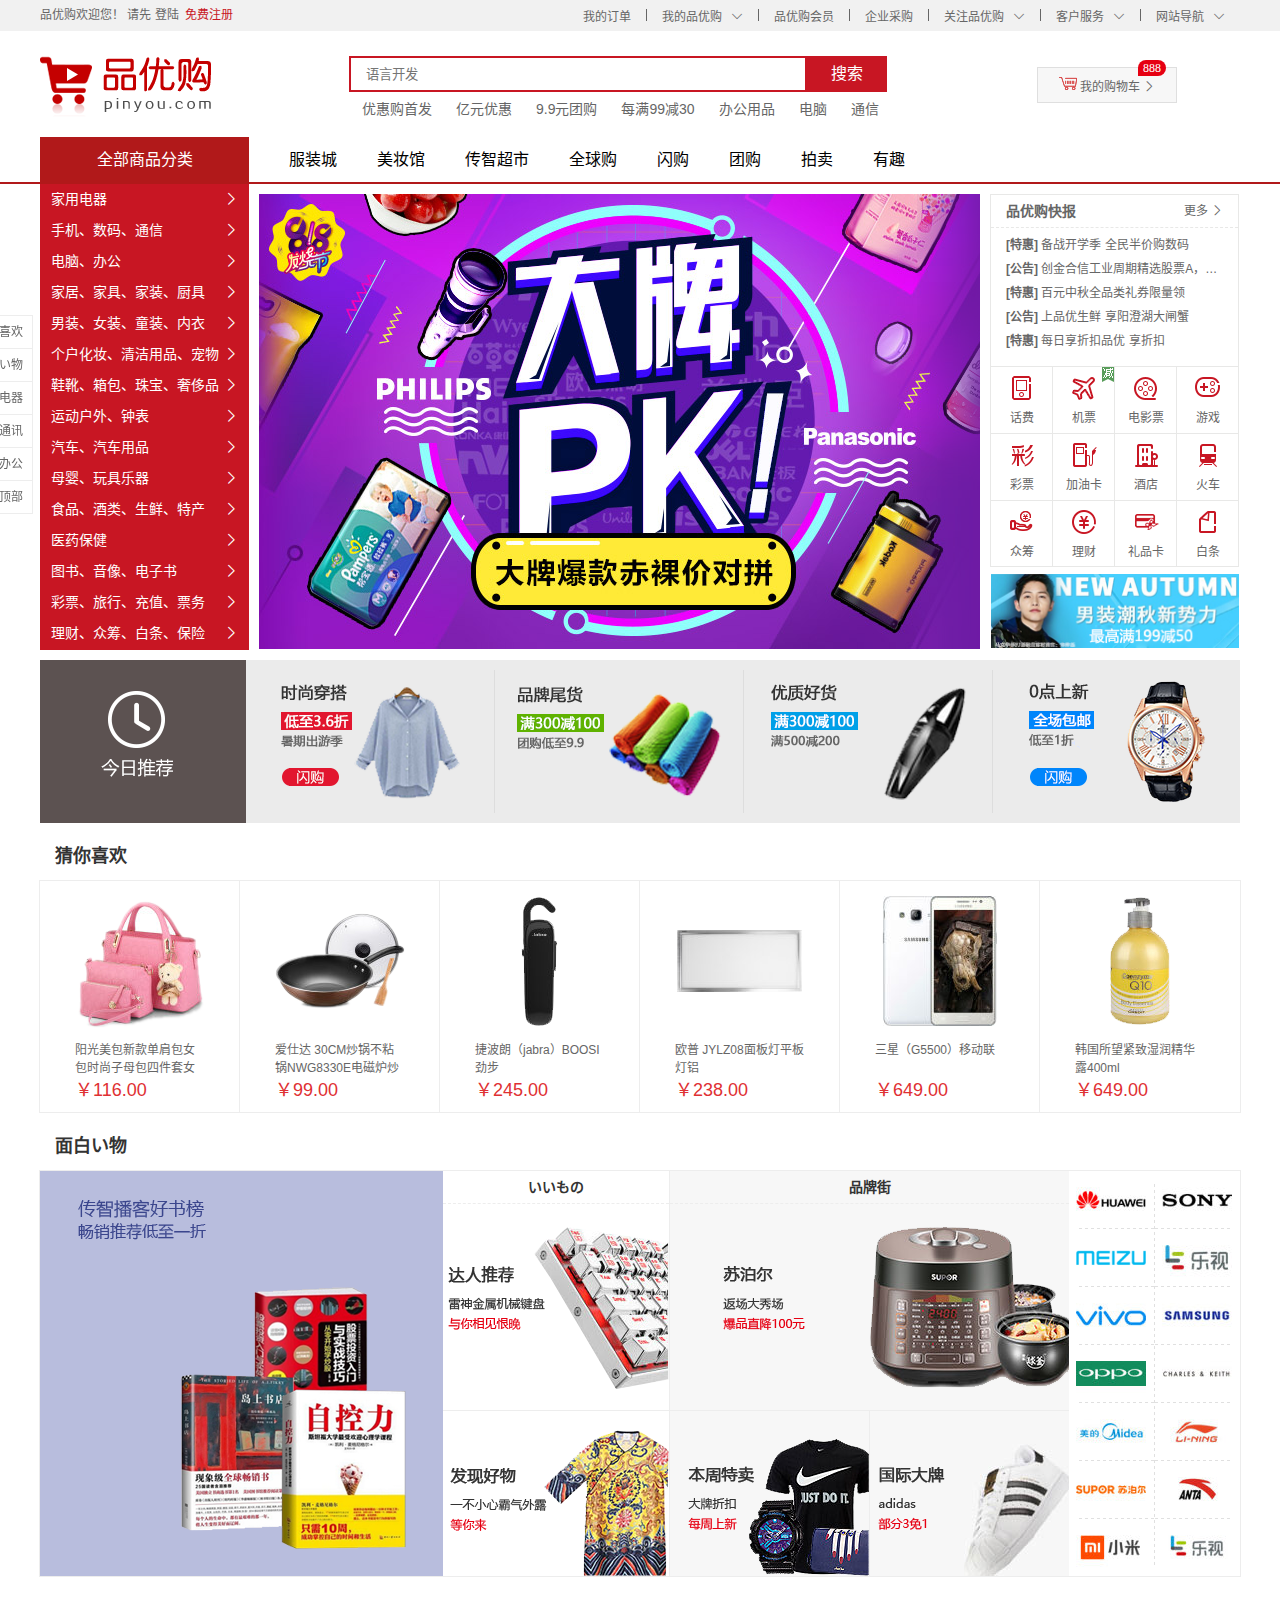
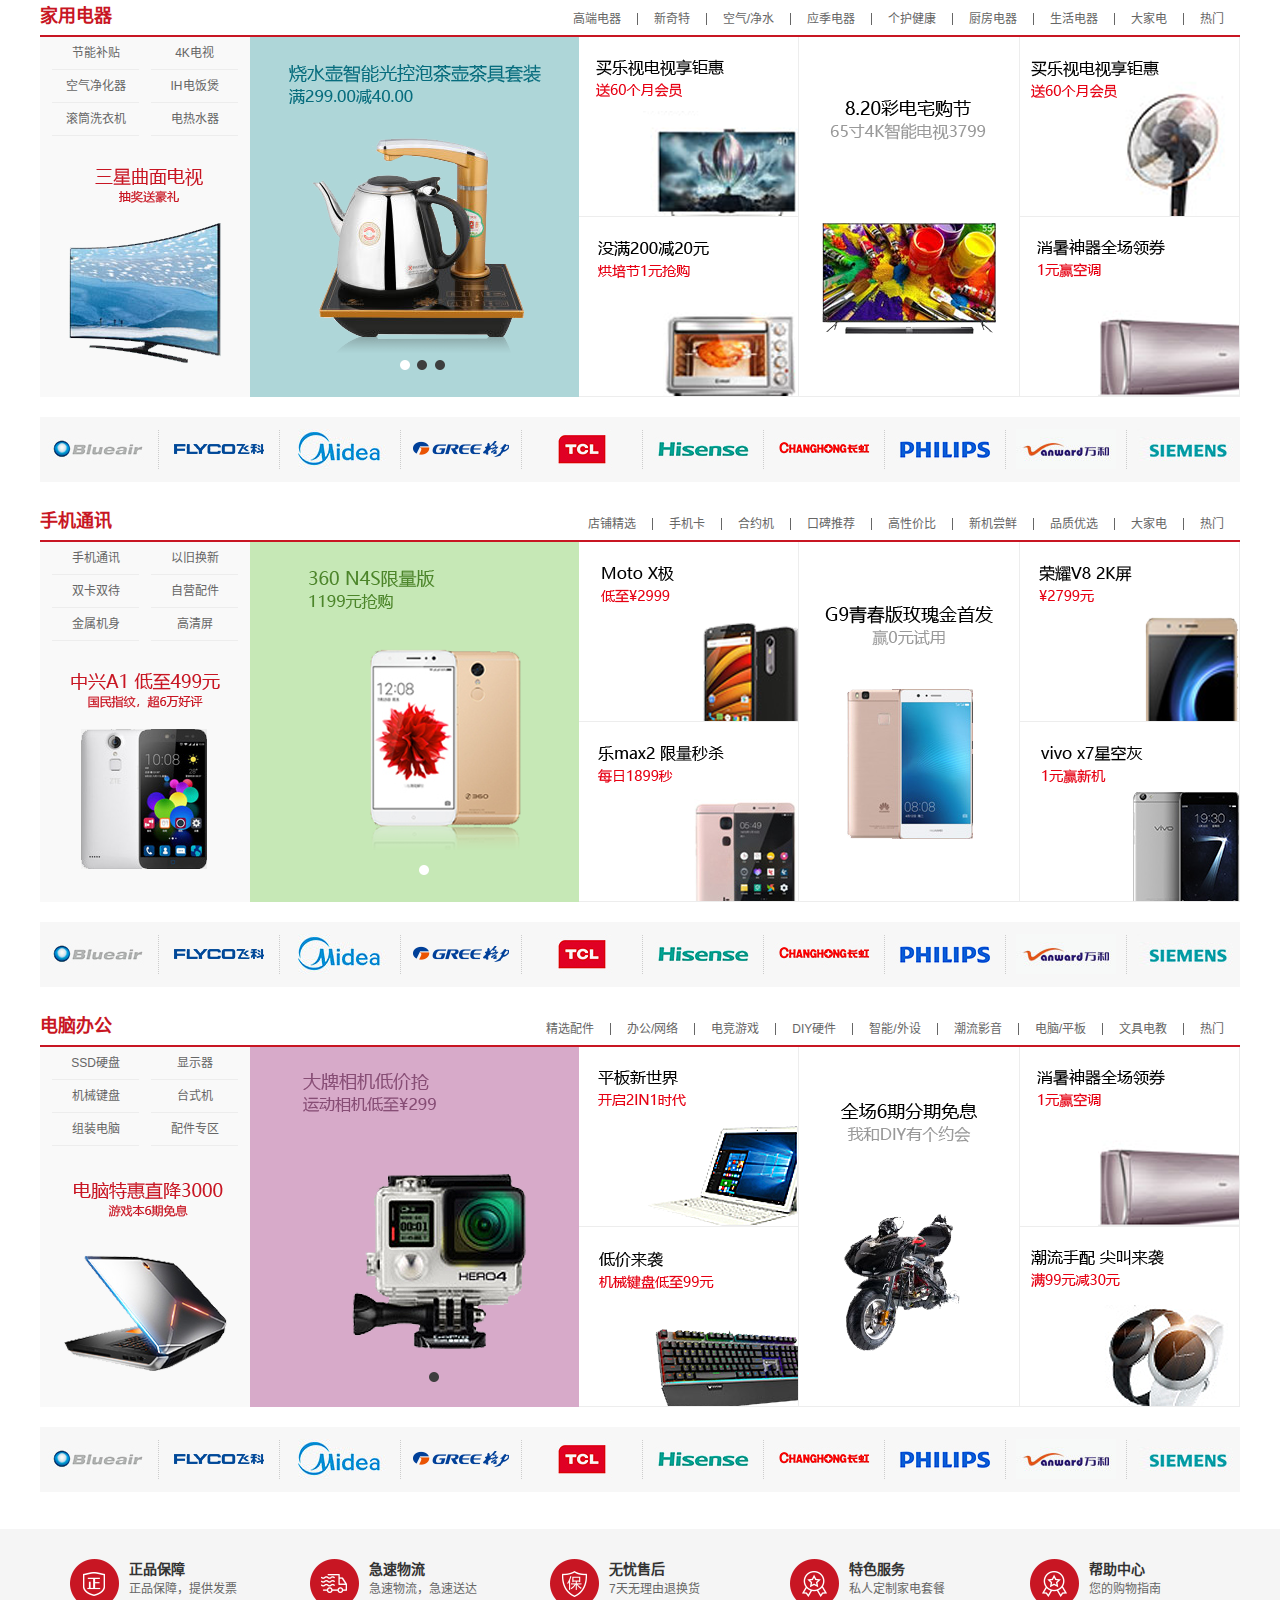
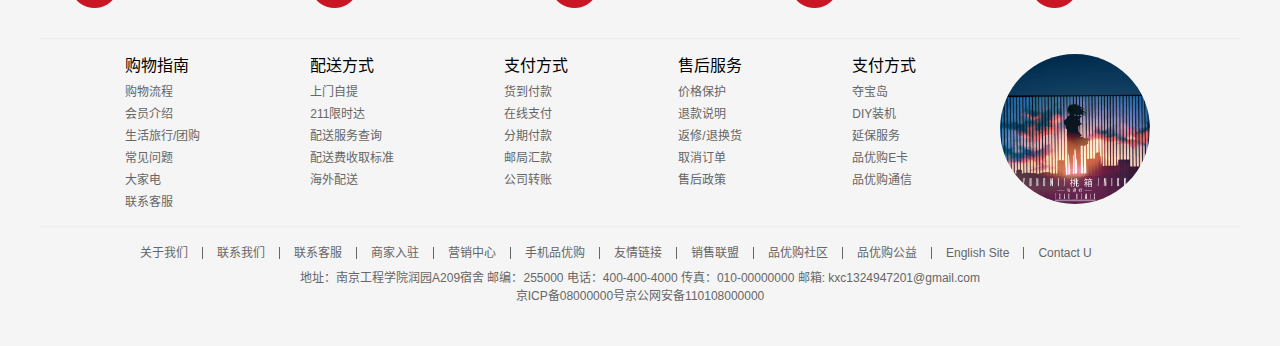
==== index.html @ 3a584465 "first commit" ====
<!DOCTYPE html>
<html lang="zh-CN">

<head>
    <meta charset="UTF-8">
    <title>品优购商城-综合网购首选-正品低价、品质保障、配送及时、轻松购物!</title>
    <meta name="description" content="品优购商城-专业的综合网上购物商城销售家电、数码通讯、电脑、家居百货、服装服饰、母婴、
    图书、食品等数万个品牌优质商品.便捷、诚信的服务，为您提供愉悦的网上购物体验!">
    <meta name="keywords" content="网上购物,网上商城手机笔记本,电脑,MP3,CD,VCD,DV,相机,数码,配件,手表,存储卡,品优购" />

    <meta http-equiv="X-UA-Compatible" content="IE=edge">
    <meta name="viewport" content="width=device-width, initial-scale=1.0">

    <link rel="stylesheet" href="css/base.css">
    <link rel="stylesheet" href="css/common.css">
    <link rel="stylesheet" href="css/index.css">
    <link rel="shortcut icon" href="favicon.ico">
    <style>

    </style>
</head>

<body>
    <!-- 顶部栏开始 -->
    <div class="shortcut_bg">
        <div class="w shortcut">
            <!-- 顶部栏左侧 -->
            <div class="shortcut_left">品优购欢迎您！&nbsp;请先&nbsp;<a class="log_in" href="#">登陆</a>&nbsp;&nbsp;<a
                    class="sign_up" href="register.html">免费注册</a>
            </div>
            <!-- 顶部栏右侧 -->
            <div class="shortcut_right iconfont">
                <ul>
                    <li><a href="#">我的订单</a></li>
                    <li></li>
                    <li><a href="#">我的品优购 &nbsp;&nbsp;&#xe65a;</a>
                        <div>
                        </div>
                    </li>
                    <li></li>
                    <li><a href="#">品优购会员</a></li>
                    <li></li>
                    <li><a href="#">企业采购</a></li>
                    <li></li>
                    <li><a href="#">关注品优购 &nbsp;&nbsp;&#xe65a;</a>
                        <div>
                        </div>
                    </li>
                    <li></li>
                    <li><a href="#">客户服务 &nbsp;&nbsp;&#xe65a;</a>
                        <div class="t3">
                        </div>
                    </li>
                    <li></li>
                    <li class="last"><a href="#">网站导航 &nbsp;&nbsp;&#xe65a;</a>
                        <div class="t4">
                        </div>
                    </li>
                </ul>
            </div>
        </div>
    </div>
    <!-- 顶部栏结束 -->
    <!-- 头部开始 -->
    <header class="header w">
        <!-- logo制作 -->
        <h1><a class="logo" href="#" title="品优购商城"><img src="images/pinyou.com.png" alt="">品优购商城</a></h1>
        <!-- 搜索框 -->
        <div class="search">
            <input type="search" placeholder="语言开发">
            <button>搜索</button>
        </div>
        <!-- 购物车模块 -->
        <div class="bag iconfont">
            <a href="#"><img src="images/bag.png" alt="">我的购物车 &#xe65c;</a>
        </div>
        <!-- 导航栏模块 -->
        <div class="hot">
            <ul>
                <li><a href="#">优惠购首发</a></li>
                <li><a href="#">亿元优惠</a></li>
                <li><a href="#">9.9元团购</a></li>
                <li><a href="#">每满99减30</a></li>
                <li><a href="#">办公用品</a></li>
                <li><a href="#">电脑</a></li>
                <li><a href="#">通信</a></li>
            </ul>
        </div>
    </header>
    <!-- 头部结束 -->

    <!-- main开始 -->
    <!-- 导航栏开始 -->
    <div class="nav_bg">
        <nav class="nav w">
            <div class="dropdown">
                <div class="dt">全部商品分类</div>
                <div class="dd">
                    <ul>
                        <li><a href="#">家用电器</a></li>
                        <li><a href="list.html">手机、数码、通信</a></li>
                        <li><a href="#">电脑、办公</a></li>
                        <li><a href="#">家居、家具、家装、厨具</a></li>
                        <li><a href="#">男装、女装、童装、内衣</a></li>
                        <li><a href="#">个户化妆、清洁用品、宠物</a></li>
                        <li><a href="#">鞋靴、箱包、珠宝、奢侈品</a></li>
                        <li><a href="#">运动户外、钟表</a></li>
                        <li><a href="#">汽车、汽车用品</a></li>
                        <li><a href="#">母婴、玩具乐器</a></li>
                        <li><a href="#">食品、酒类、生鲜、特产</a></li>
                        <li><a href="#">医药保健</a></li>
                        <li><a href="#">图书、音像、电子书</a></li>
                        <li><a href="#">彩票、旅行、充值、票务</a></li>
                        <li><a href="#">理财、众筹、白条、保险</a></li>
                    </ul>
                </div>
            </div>
            <div class="navitems">
                <ul>
                    <li><a href="#">服装城</a></li>
                    <li><a href="#">美妆馆</a></li>
                    <li><a href="#">传智超市</a></li>
                    <li><a href="#">全球购</a></li>
                    <li><a href="#">闪购</a></li>
                    <li><a href="#">团购</a></li>
                    <li><a href="#">拍卖</a></li>
                    <li><a href="#">有趣</a></li>
                </ul>
            </div>
        </nav>
    </div>
    <!-- 导航栏结束 -->

    <!-- banner+newsflash开始 -->
    <div class="w clearfix">
        <!-- banner焦点图模块 -->
        <div class="focus">
            <a href="#"></a>
        </div>
        <!-- newsflash快报模块开始 -->
        <div class="newsflash">
            <div class="news_hd clearfix">
                <h4>品优购快报</h4>
                <a href="#">更多 &#xe65c;</a>
            </div>
            <ul>
                <li><a href="#"><strong>[特惠]</strong> 备战开学季 全民半价购数码</a></li>
                <li><a href="#"><strong>[公告]</strong> 创金合信工业周期精选股票A，我真是d了你的妈</a></li>
                <li><a href="#"><strong>[特惠]</strong> 百元中秋全品类礼券限量领</a></li>
                <li><a href="#"><strong>[公告]</strong> 上品优生鲜 享阳澄湖大闸蟹</a></li>
                <li><a href="#"><strong>[特惠]</strong> 每日享折扣品优 享折扣</a></li>
            </ul>
            <div class="lifeservise">
                <div><a href="#"><img src="images/1.png" alt="">话费</a></div>
                <div><a href="#"><img src="images/2.png" alt="">机票</a></div>
                <div><a href="#"><img src="images/3.png" alt="">电影票</a></div>
                <div><a href="#"><img src="images/4.png" alt="">游戏</a></div>
                <div><a href="#"><img src="images/5.png" alt="">彩票</a></div>
                <div><a href="#"><img src="images/6.png" alt="">加油卡</a></div>
                <div><a href="#"><img src="images/7.png" alt="">酒店</a></div>
                <div><a href="#"><img src="images/8.png" alt="">火车</a></div>
                <div><a href="#"><img src="images/9.png" alt="">众筹</a></div>
                <div><a href="#"><img src="images/10.png" alt="">理财</a></div>
                <div><a href="#"><img src="images/11.png" alt="">礼品卡</a></div>
                <div><a href="#"><img src="images/12.png" alt="">白条</a></div>
            </div>
            <div class="bargain">
                <a href="#"><img src="upload/banner1.png" alt=""></a>
            </div>
        </div>
        <!-- newsflash快报模块结束 -->
    </div>
    <!-- banner+newsflash结束 -->

    <!-- 推荐模块开始 -->
    <div class="recommend w">
        <div class="recommend_left"></div>
        <div class="recommend_bd"><a href="#"><img src="upload/recommend1.png" alt=""></a></div>
        <div class="recommend_bd"><a href="#"><img src="upload/recommend2.png" alt=""></a></div>
        <div class="recommend_bd"><a href="#"><img src="upload/recommend3.png" alt=""></a></div>
        <div class="recommend_bd recommend_right"><a href="#"><img src="upload/recommend4.png" alt=""></a></div>
    </div>
    <!-- 推荐模块结束 -->

    <!-- 猜你喜欢开始 -->
    <h4 id="guess" class="area_hd">猜你喜欢</h4>
    <div class="guess w">
        <ul class="clearfix">
            <li><a href="#"></a>
                <div><a href="#">阳光美包新款单肩包女包时尚子母包四件套女</a><span>￥116.00</span> </div>
            </li>
            <li><a href="#"></a>
                <div><a href="#">爱仕达 30CM炒锅不粘锅NWG8330E电磁炉炒</a><span>￥99.00</span></div>
            </li>
            <li><a href="#"></a>
                <div><a href="#">捷波朗（jabra）BOOSI劲步</a><span>￥245.00</span></div>
            </li>
            <li><a href="#"></a>
                <div><a href="#">欧普 JYLZ08面板灯平板灯铝</a><span>￥238.00</span></div>
            </li>
            <li><a href="#"></a>
                <div><a href="#">三星（G5500）移动联</a><span>￥649.00</span></div>
            </li>
            <li><a href="#"></a>
                <div><a href="#">韩国所望紧致湿润精华露400ml</a><span>￥649.00</span></div>
            </li>
        </ul>
    </div>
    <!-- 猜你喜欢结束 -->

    <!-- 有趣区开始 -->
    <h4 id="interesting" class="area_hd">面白い物</h4>
    <div class="interesting w clearfix">
        <div class="interesting_big"><a href="#"></a></div>
        <div class="good_thing">
            <h5>いいもの</h5>
            <a href="#"></a>
            <a href="#"></a>
        </div>
        <div class="brand">
            <h5>品牌街</h5>
            <a href="#"></a>
            <a href="#"></a>
            <a href="#"></a>
        </div>
        <a href=""></a>
    </div>
    <!-- 有趣区结束 -->

    <!-- 楼层区开始 -->
    <div class="floor">
        <!-- 一楼 -->
        <section id="f1" class="w">
            <div class="floor_hd clearfix">
                <h4>家用电器</h4>
                <ul>
                    <li><a href="#">热门</a></li>
                    <li></li>
                    <li><a href="#">大家电</a></li>
                    <li></li>
                    <li><a href="#">生活电器</a></li>
                    <li></li>
                    <li><a href="#">厨房电器</a></li>
                    <li></li>
                    <li><a href="#">个护健康</a></li>
                    <li></li>
                    <li><a href="#">应季电器</a></li>
                    <li></li>
                    <li><a href="#">空气/净水</a></li>
                    <li></li>
                    <li><a href="#">新奇特</a></li>
                    <li></li>
                    <li><a href="#">高端电器</a></li>
                </ul>
            </div>

            <div class="floor_bd w">
                <div class="first_area">
                    <ul>
                        <li><a href="#">节能补贴</a></li>
                        <li><a href="#">4K电视</a></li>
                        <li><a href="#">空气净化器</a></li>
                        <li><a href="#">IH电饭煲</a></li>
                        <li><a href="#">滚筒洗衣机</a></li>
                        <li><a href="#">电热水器</a></li>
                    </ul>
                    <a class="floor1_1" href="#"></a>
                </div>

                <div class="second_area">
                    <a class="floor1_2" href="#"></a>
                </div>

                <div class="third_area">
                    <a class="floor1_3" href="#"></a>
                    <a class="floor1_4" href="#"></a>
                </div>

                <div class="forth_area">
                    <a class="floor1_5" href="#"></a>
                </div>

                <div class="fifth_area">
                    <a class="floor1_6" href="#"></a>
                    <a class="floor1_7" href="#"></a>
                </div>
            </div>

            <div class="floor_foot">
                <a href="#"><img src="upload/foot.png" alt=""></a>
            </div>
        </section>

        <!-- 二楼 -->
        <section id="f2" class="w">
            <div class="floor_hd clearfix">
                <h4>手机通讯</h4>
                <ul>
                    <li><a href="#">热门</a></li>
                    <li></li>
                    <li><a href="#">大家电</a></li>
                    <li></li>
                    <li><a href="#">品质优选</a></li>
                    <li></li>
                    <li><a href="#">新机尝鲜</a></li>
                    <li></li>
                    <li><a href="#">高性价比</a></li>
                    <li></li>
                    <li><a href="#">口碑推荐</a></li>
                    <li></li>
                    <li><a href="#">合约机</a></li>
                    <li></li>
                    <li><a href="#">手机卡</a></li>
                    <li></li>
                    <li><a href="#">店铺精选</a></li>
                </ul>
            </div>

            <div class="floor_bd w ">
                <div class="first_area">
                    <ul>
                        <li><a href="#">手机通讯</a></li>
                        <li><a href="#">以旧换新</a></li>
                        <li><a href="#">双卡双待</a></li>
                        <li><a href="#">自营配件</a></li>
                        <li><a href="#">金属机身</a></li>
                        <li><a href="#">高清屏</a></li>
                    </ul>
                    <a class="floor2_1" href="#"></a>
                </div>

                <div class="second_area">
                    <a class="floor2_2" href="#"></a>
                </div>

                <div class="third_area">
                    <a class="floor2_3" href="#"></a>
                    <a class="floor2_4" href="#"></a>
                </div>

                <div class="forth_area">
                    <a class="floor2_5" href="#"></a>
                </div>

                <div class="fifth_area">
                    <a class="floor2_6" href="#"></a>
                    <a class="floor2_7" href="#"></a>
                </div>
            </div>

            <div class="floor_foot">
                <a href="#"><img src="upload/foot.png" alt=""></a>
            </div>
        </section>

        <!-- 三楼 -->
        <section id="f3" class="w">
            <div class="floor_hd clearfix">
                <h4>电脑办公</h4>
                <ul>
                    <li><a href="#">热门</a></li>
                    <li></li>
                    <li><a href="#">文具电教</a></li>
                    <li></li>
                    <li><a href="#">电脑/平板</a></li>
                    <li></li>
                    <li><a href="#">潮流影音</a></li>
                    <li></li>
                    <li><a href="#">智能/外设</a></li>
                    <li></li>
                    <li><a href="#">DIY硬件</a></li>
                    <li></li>
                    <li><a href="#">电竞游戏</a></li>
                    <li></li>
                    <li><a href="#">办公/网络</a></li>
                    <li></li>
                    <li><a href="#">精选配件</a></li>
                </ul>
            </div>

            <div class="floor_bd w">
                <div class="first_area">
                    <ul>
                        <li><a href="#">SSD硬盘</a></li>
                        <li><a href="#">显示器</a></li>
                        <li><a href="#">机械键盘</a></li>
                        <li><a href="#">台式机</a></li>
                        <li><a href="#">组装电脑</a></li>
                        <li><a href="#">配件专区</a></li>
                    </ul>
                    <a class="floor3_1" href="#"></a>
                </div>

                <div class="second_area">
                    <a class="floor3_2" href="#"></a>
                </div>

                <div class="third_area">
                    <a class="floor3_3" href="#"></a>
                    <a class="floor3_4" href="#"></a>
                </div>

                <div class="forth_area">
                    <a class="floor3_5" href="#"></a>
                </div>

                <div class="fifth_area">
                    <a class="floor3_6" href="#"></a>
                    <a class="floor3_7" href="#"></a>
                </div>
            </div>

            <div class="floor_foot">
                <a href="#"><img src="upload/foot.png" alt=""></a>
            </div>
        </section>
    </div>
    <!-- 楼层区结束 -->

    <!-- 电梯模块 开始-->
    <div class="elevator">
        <ul>
            <li><a href="#guess">猜你喜欢</a></li>
            <li><a href="#interesting">面白い物</a></li>
            <li><a href="#f1">家用电器</a></li>
            <li><a href="#f2">手机通讯</a></li>
            <li><a href="#f3">电脑办公</a></li>
            <li><a href="">返回顶部</a></li>
        </ul>
    </div>





    <!-- 底部模块的制作 -->
    <div class="footer_bg">
        <footer class="w">
            <div class="mod_servise">
                <div class="servise1">
                    <a href="#">
                        <img src="images/servise1.png" alt="">
                    </a>
                    <a href="#">
                        <h4>正品保障</h4>
                        正品保障，提供发票
                    </a>
                </div>
                <div class="servise2">
                    <a href="#">
                        <img src="images/servise2.png" alt="">
                    </a>
                    <a href="#">
                        <h4>急速物流</h4>
                        急速物流，急速送达
                    </a>
                </div>
                <div class="servise3">
                    <a href="#">
                        <img src="images/servise3.png" alt="">
                    </a>
                    <a href="#">
                        <h4>无忧售后</h4>
                        7天无理由退换货
                    </a>
                </div>
                <div class="servise4">
                    <a href="#">
                        <img src="images/servise4.png" alt="">
                    </a>
                    <a href="#">
                        <h4>特色服务</h4>
                        私人定制家电套餐
                    </a>
                </div>
                <div class="servise5">
                    <a href="#">
                        <img src="images/servise4.png" alt="">
                    </a>
                    <a href="#">
                        <h4>帮助中心</h4>
                        您的购物指南
                    </a>
                </div>
            </div>
            <div class="mod_help">
                <dl>
                    <dt>购物指南</dt>
                    <dd><a href="#">购物流程</a></dd>
                    <dd><a href="#">会员介绍</a></dd>
                    <dd><a href="#">生活旅行/团购</a></dd>
                    <dd><a href="#">常见问题</a></dd>
                    <dd><a href="#">大家电</a></dd>
                    <dd><a href="#">联系客服</a></dd>
                </dl>

                <dl>
                    <dt>配送方式</dt>
                    <dd><a href="#">上门自提</a></dd>
                    <dd><a href="#">211限时达</a></dd>
                    <dd><a href="#">配送服务查询</a></dd>
                    <dd><a href="#">配送费收取标准</a></dd>
                    <dd><a href="#">海外配送</a></dd>
                </dl>

                <dl>
                    <dt>支付方式</dt>
                    <dd><a href="#">货到付款</a></dd>
                    <dd><a href="#">在线支付</a></dd>
                    <dd><a href="#">分期付款</a></dd>
                    <dd><a href="#">邮局汇款</a></dd>
                    <dd><a href="#">公司转账</a></dd>
                </dl>

                <dl>
                    <dt>售后服务</dt>
                    <dd><a href="#">价格保护</a></dd>
                    <dd><a href="#">退款说明</a></dd>
                    <dd><a href="#">返修/退换货</a></dd>
                    <dd><a href="#">取消订单</a></dd>
                    <dd><a href="#">售后政策</a></dd>
                </dl>

                <dl>
                    <dt>支付方式</dt>
                    <dd><a href="#">夺宝岛</a></dd>
                    <dd><a href="#">DIY装机</a></dd>
                    <dd><a href="#">延保服务</a></dd>
                    <dd><a href="#">品优购E卡</a></dd>
                    <dd><a href="#">品优购通信</a></dd>
                </dl>

                <div class="me">
                    <img src="images/-40198858.jpg" alt="">
                </div>
            </div>

            <div class="copyright">
                <ul class="clearfix">
                    <li><a href="">关于我们</a></li>
                    <li></li>
                    <li><a href="">联系我们</a></li>
                    <li></li>
                    <li><a href="">联系客服</a></li>
                    <li></li>
                    <li><a href="">商家入驻</a></li>
                    <li></li>
                    <li><a href="">营销中心</a></li>
                    <li></li>
                    <li><a href="">手机品优购</a></li>
                    <li></li>
                    <li><a href="">友情链接</a></li>
                    <li></li>
                    <li><a href="">销售联盟</a></li>
                    <li></li>
                    <li><a href="">品优购社区</a></li>
                    <li></li>
                    <li><a href="">品优购公益</a></li>
                    <li></li>
                    <li><a href="">English Site</a></li>
                    <li></li>
                    <li><a href="">Contact U</a></li>
                </ul>

                <p>地址：南京工程学院润园A209宿舍 邮编：255000 电话：400-400-4000 传真：010-00000000 邮箱: kxc1324947201@gmail.com</p>
                <p>京ICP备08000000号京公网安备110108000000</p>
            </div>
        </footer>
    </div>
</body>

</html>
---- css/base.css ----
* {
    margin    : 0;
    padding   : 0;
    box-sizing: content-box;
}

li {
    list-style: none;
}

img {
    border        : 0;
    vertical-align: middle;
}

button {
    cursor: pointer;
}

a {
    color          : #666;
    text-decoration: none;
}

a:hover {
    color: #c81623;
}

button,
input {
    font-family: Microsoft YaHei, Heiti SC, tahoma, arial, Hiragino Sans GB, "\5B8B\4F53", sans-serif
}

body {
    -webkit-font-smoothing: antialiased;
    background-color      : #fff;
    font                  : 12px/1.5 Microsoft YaHei, Heiti SC, tahoma, arial, Hiragino Sans GB, "\5B8B\4F53", sans-serif;
    color                 : #666
}

.hide {
    display: none;
}


.clearfix:after {
    visibility: hidden;
    clear     : both;
    display   : block;
    content   : "";
    height    : 0;
}



.clearfix {
    *zoom: 1
}

@font-face {
    font-family: 'iconfont';
    src        : url('../fonts/iconfont.eot');
    src        : url('../fonts/iconfont.eot?#iefix') format('embedded-opentype'),
        url('../fonts/iconfont.woff2') format('woff2'),
        url('../fonts/iconfont.woff') format('woff'),
        url('../fonts/iconfont.ttf') format('truetype'),
        url('../fonts/iconfont.svg#iconfont') format('svg');
}

.iconfont {
    font-family            : "iconfont" !important;
    font-size              : 16px;
    font-style             : normal;
    -webkit-font-smoothing : antialiased;
    -moz-osx-font-smoothing: grayscale;
}

.w {
    width : 1200px;
    margin: 0 auto;
}
---- css/common.css ----
/* 顶部栏 */
.shortcut_bg {
    width           : 100%;
    height          : 31px;
    background-color: #f1f1f1;
    line-height     : 31px;
}

.shortcut {
    font-size: 12px;
}

/* 顶部栏左侧 */
.shortcut .shortcut_left {
    float: left;
    width: 200px;
}

.shortcut .shortcut_left .log_in {
    color    : #666666;
    font-size: 12px;
}

.shortcut .shortcut_left .log_in:hover {
    color: #c81623;
}

.shortcut .shortcut_left .sign_up {
    color    : #c81623;
    font-size: 12px;
}

/* 顶部栏右侧 */
.shortcut .shortcut_right {
    float: right;
}

.shortcut .shortcut_right ul li {
    position   : relative;
    float      : left;
    padding    : 0 15px;
    margin     : 9px 0;
    height     : 12px;
    line-height: 12px;
}

.shortcut .shortcut_right ul li:nth-child(2n) {
    width           : 1px;
    padding         : 0;
    background-color: #666;
}

.shortcut .shortcut_right ul li a {
    font-size: 12px;
}


.shortcut .shortcut_right ul li div {
    position        : absolute;
    top             : 25px;
    visibility      : hidden;
    width           : 200px;
    height          : 300px;
    background-color: #727272;
    border-radius   : 15px;
    z-index         : 2;
    opacity         : 0;
    transition      : all 200ms ease 200ms;
}


.shortcut .shortcut_right ul li div::after {
    content            : "";
    position           : absolute;
    top                : -20px;
    left               : 67px;
    border             : 10px solid transparent;
    border-bottom-color: #666;
}

.shortcut .shortcut_right ul li .t3::after {
    top : -20px;
    left: 55px;
}

.shortcut .shortcut_right ul li .t4::after {
    top : -20px;
    left: 55px;
}

.shortcut .shortcut_right ul li:hover div {
    visibility: visible;
    opacity   : 0.5;
}

/* 头部  */
.header {
    position: relative;
    height  : 56px;
    margin  : 25px auto;
}

/* logo制作 */
.header .logo {
    float    : left;
    font-size: 0;
}


/* 搜索框制作 */
.header .search {
    float      : left;
    margin-left: 138px;
}

.header .search input {
    float  : left;
    width  : 424px;
    height : 32px;
    padding: 0 15px;
    border : 2px #c81623 solid;
    outline: none;
}

.header .search button {
    float           : left;
    width           : 80px;
    height          : 36px;
    background-color: #c81623;
    font-size       : 16px;
    color           : #fff;
    line-height     : 36px;
    text-align      : center;
    border          : 0px;
    outline         : none;
}

/* 购物车模块 */
.header .bag {
    position        : relative;
    float           : right;
    width           : 138px;
    height          : 34px;
    margin          : 11px 63px 11px 0;
    line-height     : 34px;
    text-align      : center;
    background-color: #f7f7f7;
    border          : 1px solid #dfdfdf;
}

.header .bag a {
    font-size: 12px;
    color    : #666;
}

.header .bag a img {
    position: relative;
    top     : -2px;
    left    : -2px;
}

.header .bag::after {
    position        : absolute;
    display         : block;
    top             : -8px;
    left            : 100px;
    content         : "888";
    height          : 16px;
    padding         : 0 5px;
    line-height     : 16px;
    font-size       : 12px;
    background-color: #e60012;
    color           : #fff;
    border-radius   : 8px 8px 8px 0;
}

/* 导航栏模块 */
.header .hot {
    position: absolute;
    top     : 35px;
    left    : 310px;
    width   : 550px;
    height  : 28px;
}

.header .hot ul li {
    float  : left;
    margin : 8px 0;
    padding: 0 12px;
}

.header .hot ul li a {
    font-size: 14px;
}

/* 底部模块 */

.footer_bg {
    margin-top      : 37px;
    height          : 417px;
    background-color: #f5f5f5;
}

.footer_bg footer .mod_servise {
    height       : 49px;
    padding      : 30px 30px;
    border-bottom: 1px solid #ededed;
}

.footer_bg footer .mod_servise>div {
    float       : left;
    width       : 180px;
    height      : 49px;
    margin-right: 60px;
}

.footer_bg footer .mod_servise>div a {
    float       : left;
    margin-right: 10px;
    font-size   : 12px;
    color       : #666;
}

.footer_bg footer .mod_servise>div a h4 {
    font-size: 14px;
    color    : #333;
}

.footer_bg footer .mod_servise .servise5 {
    margin-right: 0;
}

.footer_bg footer .mod_help {
    height       : 157px;
    padding      : 15px 30px;
    border-bottom: 1px solid #ededed;
}

.footer_bg footer .mod_help dl {
    float : left;
    margin: 0 55px;
}

.footer_bg footer .mod_help dl dt {
    margin-bottom: 3px;
    font-size    : 16px;
    color        : #000;
}

.footer_bg footer .mod_help dl dd a {
    display: inline-block;
    padding: 2px 0;
    color  : #666;
}

.footer_bg footer .mod_help .me {
    float       : right;
    text-align  : center;
    margin-right: 60px;
}

.footer_bg footer .mod_help .me img {
    width        : 150px;
    height       : 150px;
    border-radius: 50%;
    transition   : all 0.5s;
}

.footer_bg footer .mod_help .me img:hover {
    border-radius: 0;
    transform    : rotate(360deg);

}

.footer_bg footer .copyright {
    height    : 79px;
    padding   : 20px;
    text-align: center;
}

.footer_bg footer .copyright ul {
    width : 1000px;
    margin: 0 auto 10px auto;
}

.footer_bg footer .copyright ul li {
    height     : 12px;
    float      : left;
    line-height: 12px;
}

.footer_bg footer .copyright ul li:nth-child(2n) {
    width           : 1px;
    background-color: #666;
    margin          : 0 14px;
}

.footer_bg footer .copyright ul li a {
    color: #666;
}

.footer_bg footer .copyright p {
    color: #666;
}
---- css/index.css ----
@font-face {
    font-family: 'iconfont';
    src        : url('../fonts/iconfont.eot');
    src        : url('../fonts/iconfont.eot?#iefix') format('embedded-opentype'),
        url('../fonts/iconfont.woff2') format('woff2'),
        url('../fonts/iconfont.woff') format('woff'),
        url('../fonts/iconfont.ttf') format('truetype'),
        url('../fonts/iconfont.svg#iconfont') format('svg');
}

.iconfont {
    font-family            : "iconfont" !important;
    font-size              : 16px;
    font-style             : normal;
    -webkit-font-smoothing : antialiased;
    -moz-osx-font-smoothing: grayscale;
}

/* 导航栏------------------------------------------------------------------------------------------------------------ */
.nav_bg {
    height       : 45px;
    border-bottom: 2px solid #b1191a;
}

.nav_bg .nav .dropdown {
    float: left;
}

.nav_bg .nav .dropdown .dt {
    width           : 209px;
    height          : 45px;
    margin-right    : 20px;
    line-height     : 45px;
    text-align      : center;
    color           : #fff;
    font-size       : 16px;
    background-color: #b1191a;
}

.nav_bg .nav .dropdown .dd {
    width     : 207px;
    height    : 465px;
    margin-top: 2px;
    border    : 1px solid #c81623;
    border-top: 0;
}


.nav_bg .nav .dropdown .dd ul li a {
    display         : block;
    box-sizing      : border-box;
    height          : 31px;
    padding         : 0 10px;
    line-height     : 31px;
    text-align-last : left;
    font-size       : 14px;
    color           : #fff;
    background-color: #c81623;

}

.nav_bg .nav .dropdown .dd ul li a::after {
    float      : right;
    font-family: "iconfont" !important;
    content    : "\e65c";
}

.nav_bg .nav .dropdown .dd ul li a:hover {
    color           : #c81623;
    background-color: #fff;
}

.nav_bg .nav .navitems {
    float: left;
    width: 740px;
}

.nav_bg .nav .navitems ul li {
    float      : left;
    text-align : center;
    line-height: 45px;
}

.nav_bg .nav .navitems ul li a {
    display  : inline-block;
    padding  : 0 20px;
    font-size: 16px;
    color    : #000;
}

.nav_bg .nav .navitems ul li a:hover {
    color: #b1191a;
}

/* 焦点图------------------------------------------------------------------------------------------------------------ */
.focus {
    float : left;
    width : 721px;
    height: 455px;
}

.focus a {
    display   : inline-block;
    width     : 721px;
    height    : 455px;
    margin    : 10px 10px 0 -10px;
    background: #fff url(../upload/banner.png) no-repeat;
}

/* 热点------------------------------------------------------------------------------------------------------------ */
.newsflash {
    float     : left;
    height    : 371px;
    width     : 247px;
    margin-top: 10px;
    border    : 1px solid #e8e8e7;
}

.newsflash .news_hd {
    border-bottom: 1px dashed #e8e8e7;
}

.newsflash .news_hd h4 {
    float      : left;
    height     : 32px;
    padding    : 0 15px;
    font-size  : 14px;
    line-height: 32px;

}

.newsflash .news_hd a {
    float       : right;
    margin-right: 15px;
    font-family : 'iconfont';
    line-height : 32px;
}


.newsflash ul {
    height : 128px;
    padding: 5px 15px;
}

.newsflash ul li {
    width        : 217px;
    padding      : 6px 0;
    line-height  : 12px;
    white-space  : nowrap;
    overflow     : hidden;
    text-overflow: ellipsis;
}

.newsflash .lifeservise {
    position: relative;
    width   : 248px;
    height  : 208px;
}

.newsflash .lifeservise::after {
    position        : absolute;
    left            : 111px;
    top             : 1px;
    width           : 12px;
    height          : 15px;
    content         : "";
    background-image: url(../images/jian.png);
}

.newsflash .lifeservise div {
    float       : left;
    width       : 61px;
    height      : 66px;
    text-align  : center;
    border-top  : 1px solid #e8e8e7;
    border-right: 1px solid #e8e8e7;
}

.newsflash .lifeservise div a {
    display: block;
    width  : 100%;
    height : 100%;
}

.newsflash .lifeservise div img {
    margin: 6px 11.5px;
}

.newsflash .bargain a img {
    width: 248px;
}

/* 推荐模块------------------------------------------------------------------------------------------------------------ */
.recommend {
    margin-top      : 10px;
    height          : 163px;
    background-color: #ebebeb;
}

.recommend .recommend_left {
    float     : left;
    width     : 206px;
    height    : 163px;
    border    : 0;
    background: url(../images/recommend_left.png) no-repeat;
}


.recommend .recommend_bd {
    float       : left;
    width       : 248px;
    height      : 143px;
    margin      : 10px 0;
    border-right: 1px solid #ddd;
}

.recommend .recommend_right {
    border-right: 0;
    width       : 247px;
}

.recommend .recommend_bd a {
    display    : block;
    width      : 100%;
    height     : 100%;
    text-align : center;
    line-height: 143px;
}

.area_hd {
    width     : 1170px;
    margin    : 0 auto;
    margin-top: 10px;
    padding   : 10px 15px;
    font-size : 18px;
    color     : #333;
}

/* 猜你喜欢------------------------------------------------------------------------------------------------------------ */
.guess {
    height: 231px;
    border: 1px solid #ededed;
}


.guess ul li {
    float       : left;
    width       : 199px;
    height      : 231px;
    border-right: 1px solid #ededed;
}

.guess ul li:last-of-type {
    border: 0px;
}

.guess ul li>a {
    display: block;
    width  : 199px;
    height : 160px;
}

.guess ul li:nth-child(1)>a {
    background: url(../upload/commodity1.png) no-repeat center;
}

.guess ul li div {
    height : 71px;
    padding: 0 35px;
}

.guess ul li div span {
    font-size: 18px;
    color    : #df3033;
}

.guess ul li div a {
    display      : block;
    height       : 28px;
    margin-bottom: 8px;
    font-size    : 12px;
    color        : #666;
}

.guess ul li:nth-child(2)>a {
    background: url(../upload/commodity2.png) no-repeat center;
}

.guess ul li:nth-child(3)>a {
    background: url(../upload/commodity3.png) no-repeat center;
}

.guess ul li:nth-child(4)>a {
    background: url(../upload/commodity4.png) no-repeat center;
}

.guess ul li:nth-child(5)>a {
    background: url(../upload/commodity5.png) no-repeat center;
}

.guess ul li:nth-child(6)>a {
    background: url(../upload/commodity6.png) no-repeat center;
}

/* 有趣区------------------------------------------------------------------------------------------------------------ */
.interesting {
    height: 405px;
    border: 1px solid #ededed;
}

.interesting .interesting_big {
    float : left;
    width : 403px;
    height: 405px;
}

.interesting .interesting_big a {
    display   : block;
    width     : 100%;
    height    : 100%;
    background: #b8bddd url(../upload/interesting_big.png) no-repeat center;
}

.interesting .good_thing {
    float       : left;
    width       : 226px;
    height      : 100%;
    border-right: 1px solid #ededed;
}

.interesting .good_thing h5 {
    height       : 32px;
    text-align   : center;
    line-height  : 32px;
    font-size    : 14px;
    color        : #333;
    border-bottom: 1px dashed #ededed;
}

.interesting .good_thing a:nth-of-type(1) {
    display      : block;
    height       : 206px;
    width        : 100%;
    border-bottom: 1px solid #ededed;
    background   : #fff url(../upload/good_thing1.png) no-repeat right center;
}

.interesting .good_thing a:nth-of-type(2) {
    display   : block;
    height    : 165px;
    width     : 100%;
    background: #fff url(../upload/good_thing2.png) no-repeat right bottom;
}

.interesting .brand {
    float           : left;
    width           : 399px;
    height          : 405px;
    background-color: #f7f7f7;
}

.interesting .brand h5 {
    height       : 32px;
    text-align   : center;
    line-height  : 32px;
    font-size    : 14px;
    color        : #333;
    border-bottom: 1px dashed #ededed;
}

.interesting .brand a:nth-of-type(1) {
    display      : block;
    width        : 405px;
    height       : 206px;
    background   : url(../upload/brand1.png) no-repeat center right;
    border-bottom: 1px solid #ededed;
}

.interesting .brand a:nth-of-type(2) {
    float       : left;
    width       : 199px;
    height      : 165px;
    background  : url(../upload/brand2.png) no-repeat bottom right;
    border-right: 1px solid #ededed;
}

.interesting .brand a:nth-of-type(3) {
    float     : left;
    width     : 199px;
    height    : 165px;
    background: url(../upload/brand3.png) no-repeat bottom right;

}

.interesting>a {
    float     : left;
    width     : 171px;
    height    : 405px;
    background: url(../upload/brands.png) no-repeat bottom right;
}

/* 楼层区------------------------------------------------------------------------------------------------------------ */
/* 地基 */
.floor section .floor_hd {
    margin-top : 20px;
    padding    : 10px 0;
    line-height: 18px;
}

.floor section .floor_hd h4 {
    float    : left;
    font-size: 18px;
    color    : #c81623;
}

.floor section .floor_hd ul {
    float     : right;
    margin-top: 6px;
}

.floor section .floor_hd ul li {
    float      : right;
    padding    : 0 16px;
    line-height: 12px;
}

.floor section .floor_hd ul li:nth-child(2n) {
    width           : 1px;
    height          : 12px;
    padding         : 0;
    background-color: #666;
}

.floor section .floor_bd {
    height          : 360px;
    background-color: #f9f9f9;
    border-top      : 2px solid #c81623;
}

.floor section .floor_bd .first_area {
    float : left;
    width : 210px;
    height: 360px;

}

.floor section .floor_bd .first_area ul li {
    float        : left;
    width        : 87px;
    height       : 32px;
    margin-left  : 12px;
    line-height  : 32px;
    text-align   : center;
    border-bottom: 1px solid #ededed;
}

.floor section .floor_bd .first_area>a {
    float : left;
    width : 210px;
    height: 260px;

}

.floor section .floor_bd .second_area {
    float : left;
    width : 329px;
    height: 360px;
}

.floor section .floor_bd .second_area a {
    display: block;
    width  : 100%;
    height : 100%;

}

.floor section .floor_bd .third_area {
    float        : left;
    width        : 219px;
    height       : 359px;
    border-right : 1px solid #ededed;
    border-bottom: 1px solid #ededed;
}

.floor section .floor_bd .third_area a:first-child {
    display      : block;
    width        : 219px;
    height       : 179px;
    border-bottom: 1px solid #ededed;

}

.floor section .floor_bd .third_area a:last-child {
    display: block;
    width  : 219px;
    height : 179px;

}

.floor section .floor_bd .forth_area {
    float        : left;
    width        : 220px;
    height       : 359px;
    border-right : 1px solid #ededed;
    border-bottom: 1px solid #ededed;
}

.floor section .floor_bd .forth_area a {
    display: block;
    width  : 100%;
    height : 100%;

}

.floor section .floor_bd .fifth_area {
    float        : left;
    width        : 219px;
    height       : 359px;
    border-right : 1px solid #ededed;
    border-bottom: 1px solid #ededed;
}

.floor section .floor_bd .fifth_area a:first-child {
    display      : block;
    width        : 219px;
    height       : 179px;
    border-bottom: 1px solid #ededed;

}

.floor section .floor_bd .fifth_area a:last-child {
    display: block;
    width  : 219px;
    height : 179px;
}

.floor section .floor_foot {
    margin-top: 20px;
    width     : 1200px;
    height    : 65px;
}

/* 一楼 */
.floor1_1 {
    background: url(../upload/floor1_1.png) no-repeat center;
}

.floor1_2 {
    background: #aed6d8 url(../upload/floor1_2.png) no-repeat center;
}

.floor1_3 {
    background: #fff url(../upload/floor1_3.png) no-repeat bottom right;
}

.floor1_4 {
    background: #fff url(../upload/floor1_4.png) no-repeat bottom right;
}

.floor1_5 {
    background: #fff url(../upload/floor1_5.png) no-repeat center;
}

.floor1_6 {
    background: #fff url(../upload/floor1_6.png) no-repeat bottom right;
}

.floor1_7 {
    background: #fff url(../upload/floor1_7.png) no-repeat bottom right;
}

/* 二楼 */
.floor2_1 {
    background: url(../upload/floor2_1.png) no-repeat center;
}

.floor2_2 {
    background: #c6e8b6 url(../upload/floor2_2.png) no-repeat center;
}

.floor2_3 {
    background: #fff url(../upload/floor2_3.png) no-repeat bottom right;
}

.floor2_4 {
    background: #fff url(../upload/floor2_4.png) no-repeat bottom right;
}

.floor2_5 {
    background: #fff url(../upload/floor2_5.png) no-repeat center;
}

.floor2_6 {
    background: #fff url(../upload/floor2_6.png) no-repeat bottom right;
}

.floor2_7 {
    background: #fff url(../upload/floor2_7.png) no-repeat bottom right;
}

/* 三楼 */
.floor3_1 {
    background: url(../upload/floor3_1.png) no-repeat center;
}

.floor3_2 {
    background: #d7aac9 url(../upload/floor3_2.png) no-repeat center;
}

.floor3_3 {
    background: #fff url(../upload/floor3_3.png) no-repeat bottom right;
}

.floor3_4 {
    background: #fff url(../upload/floor3_4.png) no-repeat bottom right;
}

.floor3_5 {
    background: #fff url(../upload/floor3_5.png) no-repeat center;
}

.floor3_6 {
    background: #fff url(../upload/floor3_6.png) no-repeat bottom right;
}

.floor3_7 {
    background: #fff url(../upload/floor3_7.png) no-repeat bottom right;
}

/* 楼层区结束 */

/* 电梯模块开始 */
.elevator {
    position   : fixed;
    left       : 50%;
    top        : 35%;
    width      : 66px;
    height     : 197px;
    margin-left: -675px;
    border     : 1px solid #ededed;
}


.elevator ul li {
    text-align   : center;
    line-height  : 32px;
    border-bottom: 1px solid #ededed;
}

.elevator ul li a {
    display: block;
    width  : 66px;
    height : 32px;
    color  : #666;
}

.elevator ul li a:hover {
    color           : #fff;
    background-color: #c81623;
}
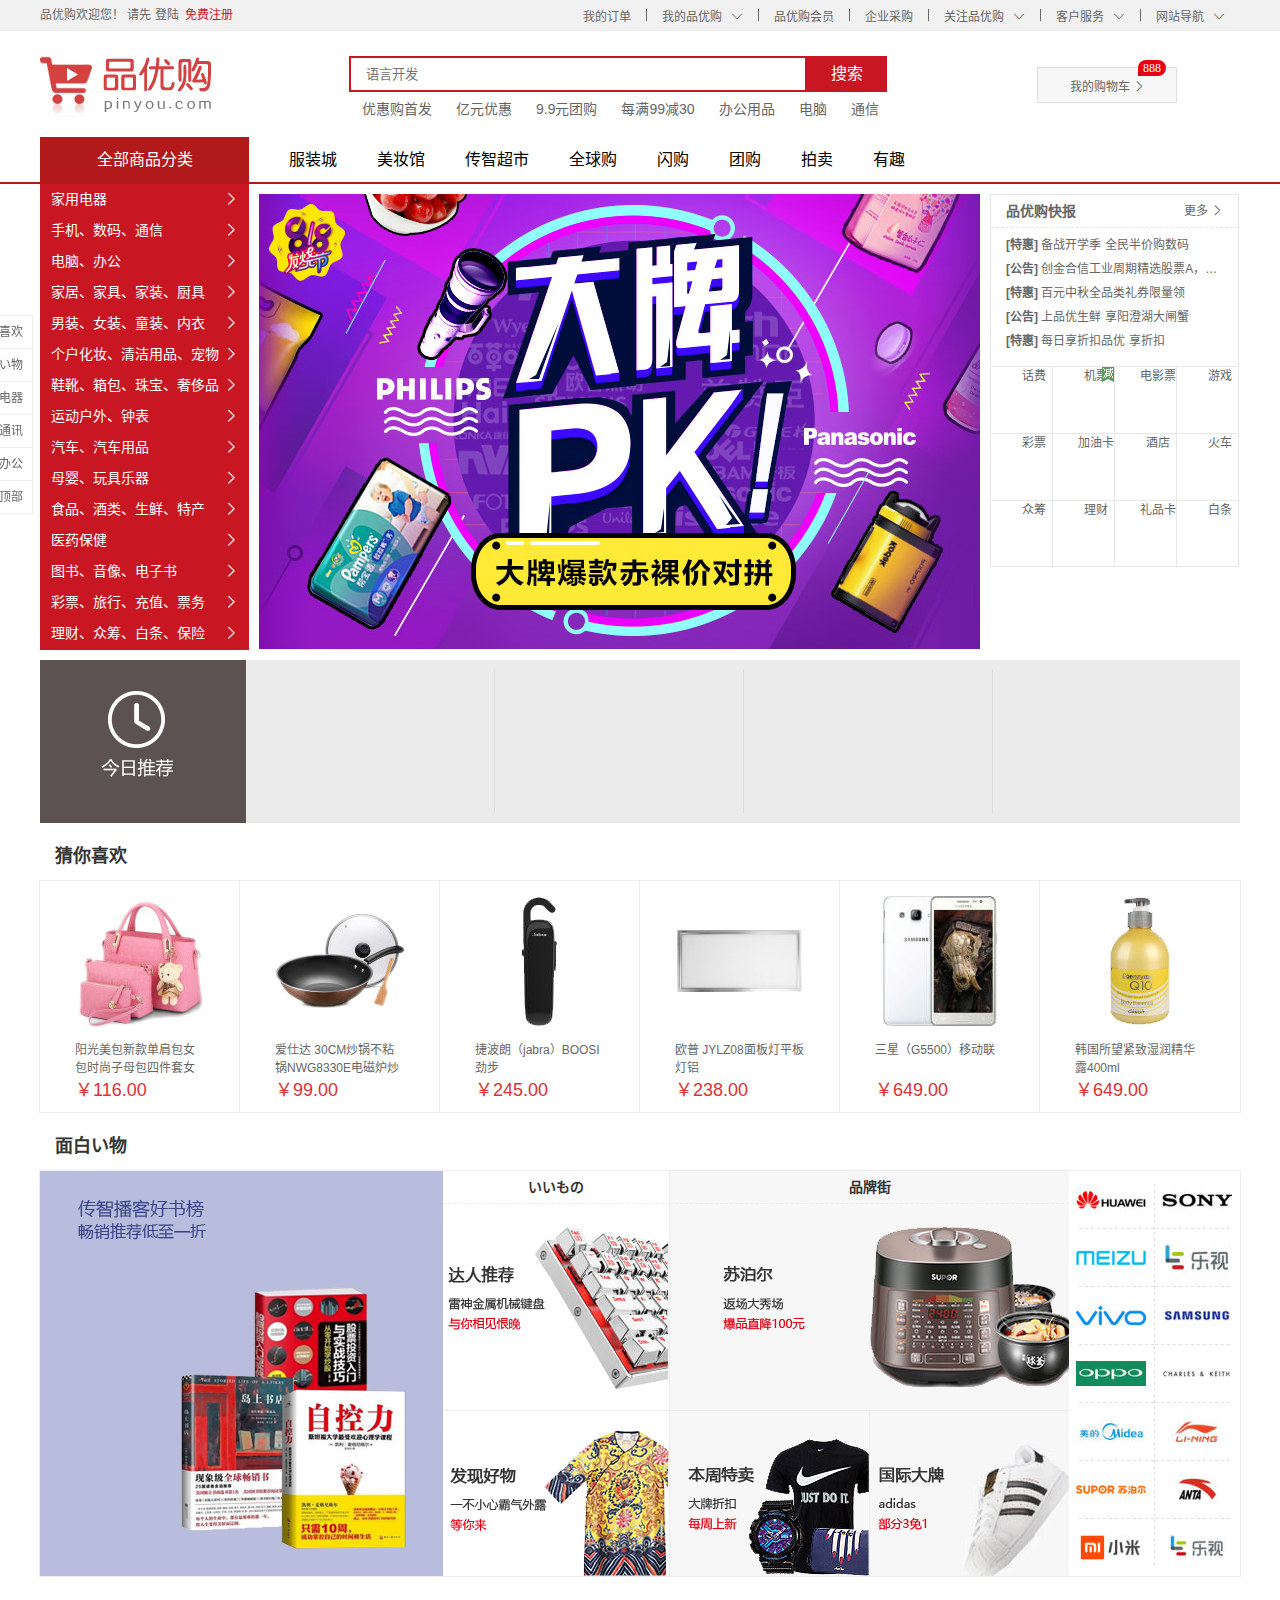
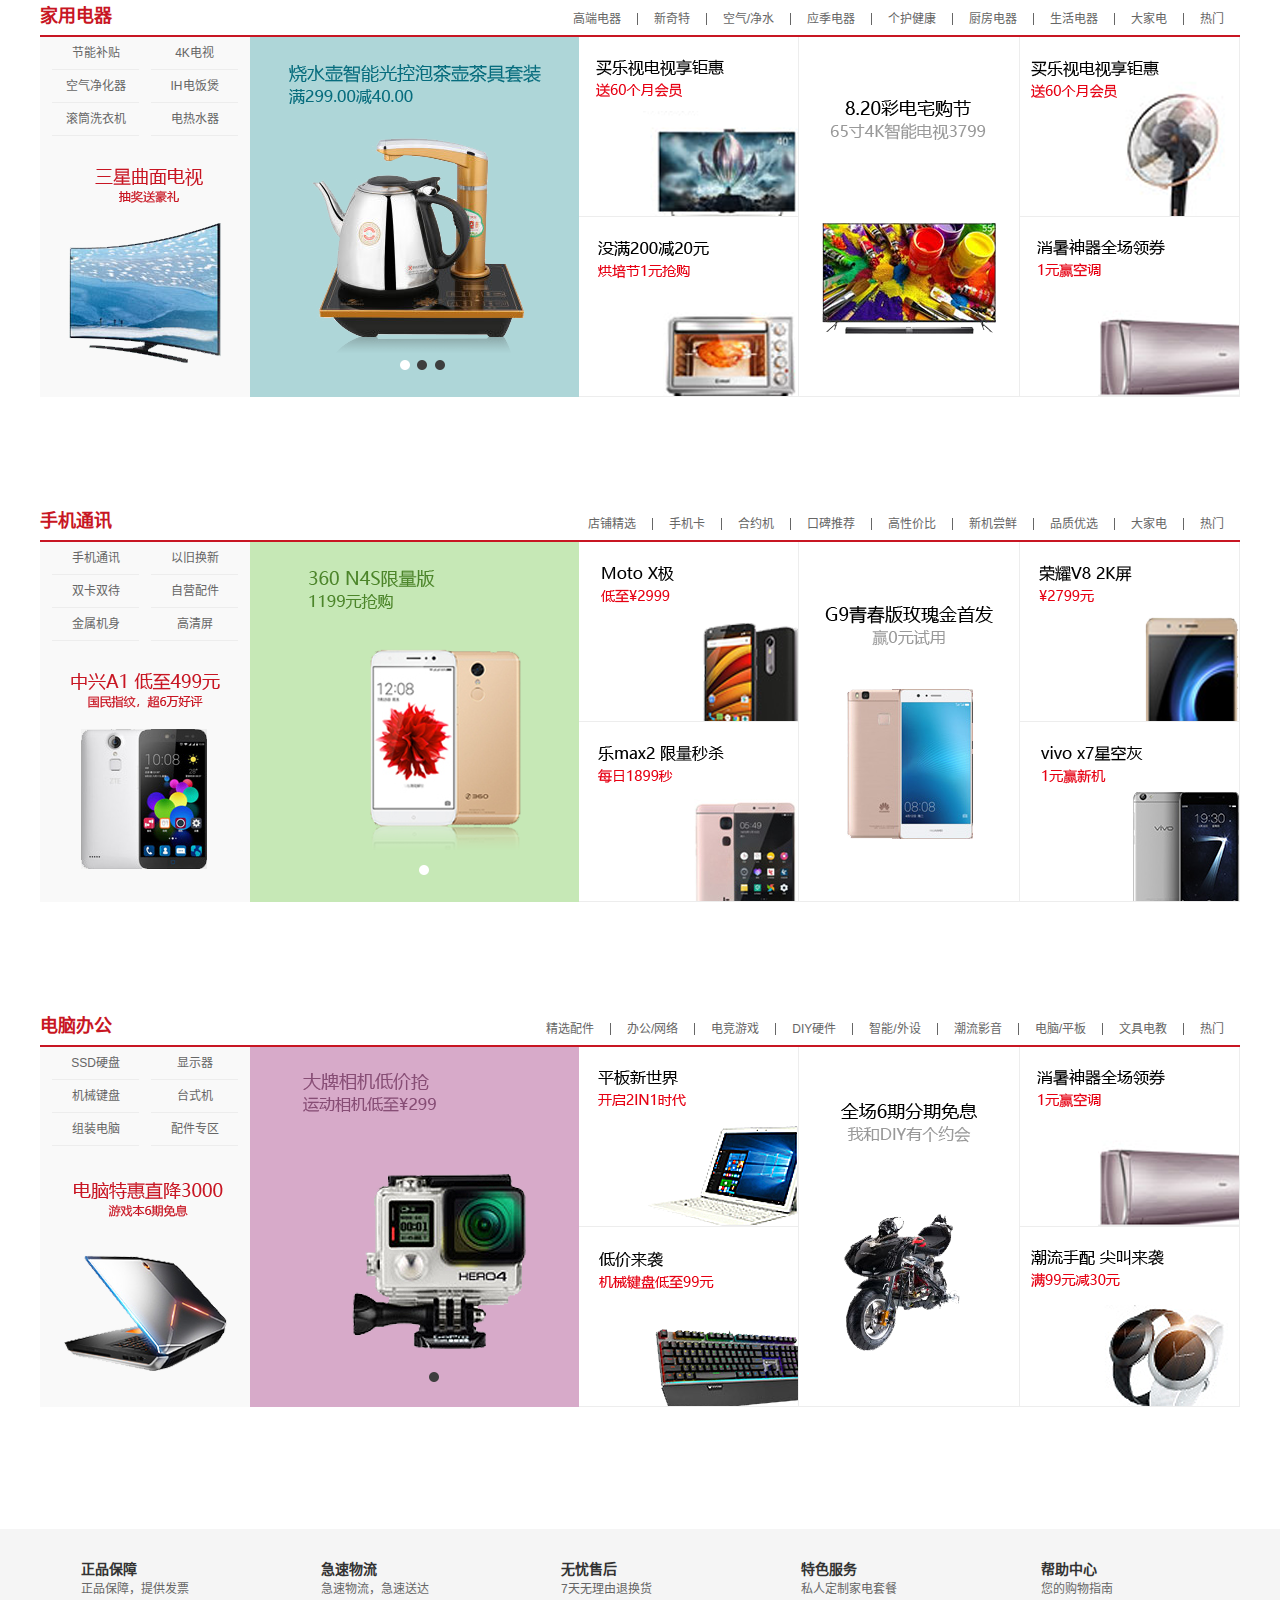
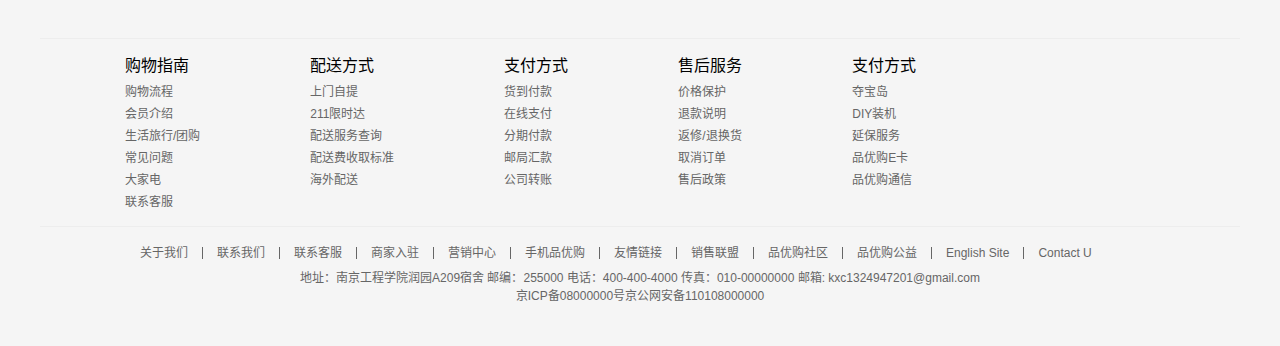
==== commit 4750dec7: "bendicangku" ====
--- a/index.html
+++ b/index.html
@@ -64,7 +64,7 @@
     <!-- 头部开始 -->
     <header class="header w">
         <!-- logo制作 -->
-        <h1><a class="logo" href="#" title="品优购商城"><img src="images/pinyou.com.png" alt="">品优购商城</a></h1>
+        <h1><a class="logo" href="#" title="品优购商城"><img data-lazy-src="images/pinyou.com.png" alt="">品优购商城</a></h1>
         <!-- 搜索框 -->
         <div class="search">
             <input type="search" placeholder="语言开发">
@@ -72,7 +72,7 @@
         </div>
         <!-- 购物车模块 -->
         <div class="bag iconfont">
-            <a href="#"><img src="images/bag.png" alt="">我的购物车 &#xe65c;</a>
+            <a href="#"><img data-lazy-src="images/bag.png" alt="">我的购物车 &#xe65c;</a>
         </div>
         <!-- 导航栏模块 -->
         <div class="hot">
@@ -151,21 +151,21 @@
                 <li><a href="#"><strong>[特惠]</strong> 每日享折扣品优 享折扣</a></li>
             </ul>
             <div class="lifeservise">
-                <div><a href="#"><img src="images/1.png" alt="">话费</a></div>
-                <div><a href="#"><img src="images/2.png" alt="">机票</a></div>
-                <div><a href="#"><img src="images/3.png" alt="">电影票</a></div>
-                <div><a href="#"><img src="images/4.png" alt="">游戏</a></div>
-                <div><a href="#"><img src="images/5.png" alt="">彩票</a></div>
-                <div><a href="#"><img src="images/6.png" alt="">加油卡</a></div>
-                <div><a href="#"><img src="images/7.png" alt="">酒店</a></div>
-                <div><a href="#"><img src="images/8.png" alt="">火车</a></div>
-                <div><a href="#"><img src="images/9.png" alt="">众筹</a></div>
-                <div><a href="#"><img src="images/10.png" alt="">理财</a></div>
-                <div><a href="#"><img src="images/11.png" alt="">礼品卡</a></div>
-                <div><a href="#"><img src="images/12.png" alt="">白条</a></div>
+                <div><a href="#"><img data-lazy-src="images/1.png" alt="">话费</a></div>
+                <div><a href="#"><img data-lazy-src="images/2.png" alt="">机票</a></div>
+                <div><a href="#"><img data-lazy-src="images/3.png" alt="">电影票</a></div>
+                <div><a href="#"><img data-lazy-src="images/4.png" alt="">游戏</a></div>
+                <div><a href="#"><img data-lazy-src="images/5.png" alt="">彩票</a></div>
+                <div><a href="#"><img data-lazy-src="images/6.png" alt="">加油卡</a></div>
+                <div><a href="#"><img data-lazy-src="images/7.png" alt="">酒店</a></div>
+                <div><a href="#"><img data-lazy-src="images/8.png" alt="">火车</a></div>
+                <div><a href="#"><img data-lazy-src="images/9.png" alt="">众筹</a></div>
+                <div><a href="#"><img data-lazy-src="images/10.png" alt="">理财</a></div>
+                <div><a href="#"><img data-lazy-src="images/11.png" alt="">礼品卡</a></div>
+                <div><a href="#"><img data-lazy-src="images/12.png" alt="">白条</a></div>
             </div>
             <div class="bargain">
-                <a href="#"><img src="upload/banner1.png" alt=""></a>
+                <a href="#"><img data-lazy-src="upload/banner1.png" alt=""></a>
             </div>
         </div>
         <!-- newsflash快报模块结束 -->
@@ -175,10 +175,11 @@
     <!-- 推荐模块开始 -->
     <div class="recommend w">
         <div class="recommend_left"></div>
-        <div class="recommend_bd"><a href="#"><img src="upload/recommend1.png" alt=""></a></div>
-        <div class="recommend_bd"><a href="#"><img src="upload/recommend2.png" alt=""></a></div>
-        <div class="recommend_bd"><a href="#"><img src="upload/recommend3.png" alt=""></a></div>
-        <div class="recommend_bd recommend_right"><a href="#"><img src="upload/recommend4.png" alt=""></a></div>
+        <div class="recommend_bd"><a href="#"><img data-lazy-src="upload/recommend1.png" alt=""></a></div>
+        <div class="recommend_bd"><a href="#"><img data-lazy-src="upload/recommend2.png" alt=""></a></div>
+        <div class="recommend_bd"><a href="#"><img data-lazy-src="upload/recommend3.png" alt=""></a></div>
+        <div class="recommend_bd recommend_right"><a href="#"><img data-lazy-src="upload/recommend4.png" alt=""></a>
+        </div>
     </div>
     <!-- 推荐模块结束 -->
 
@@ -287,7 +288,7 @@
             </div>
 
             <div class="floor_foot">
-                <a href="#"><img src="upload/foot.png" alt=""></a>
+                <a href="#"><img data-lazy-src="upload/foot.png" alt=""></a>
             </div>
         </section>
 
@@ -349,7 +350,7 @@
             </div>
 
             <div class="floor_foot">
-                <a href="#"><img src="upload/foot.png" alt=""></a>
+                <a href="#"><img data-lazy-src="upload/foot.png" alt=""></a>
             </div>
         </section>
 
@@ -411,7 +412,7 @@
             </div>
 
             <div class="floor_foot">
-                <a href="#"><img src="upload/foot.png" alt=""></a>
+                <a href="#"><img data-lazy-src="upload/foot.png" alt=""></a>
             </div>
         </section>
     </div>
@@ -439,7 +440,7 @@
             <div class="mod_servise">
                 <div class="servise1">
                     <a href="#">
-                        <img src="images/servise1.png" alt="">
+                        <img data-lazy-src="images/servise1.png" alt="">
                     </a>
                     <a href="#">
                         <h4>正品保障</h4>
@@ -448,7 +449,7 @@
                 </div>
                 <div class="servise2">
                     <a href="#">
-                        <img src="images/servise2.png" alt="">
+                        <img data-lazy-src="images/servise2.png" alt="">
                     </a>
                     <a href="#">
                         <h4>急速物流</h4>
@@ -457,7 +458,7 @@
                 </div>
                 <div class="servise3">
                     <a href="#">
-                        <img src="images/servise3.png" alt="">
+                        <img data-lazy-src="images/servise3.png" alt="">
                     </a>
                     <a href="#">
                         <h4>无忧售后</h4>
@@ -466,7 +467,7 @@
                 </div>
                 <div class="servise4">
                     <a href="#">
-                        <img src="images/servise4.png" alt="">
+                        <img data-lazy-src="images/servise4.png" alt="">
                     </a>
                     <a href="#">
                         <h4>特色服务</h4>
@@ -475,7 +476,7 @@
                 </div>
                 <div class="servise5">
                     <a href="#">
-                        <img src="images/servise4.png" alt="">
+                        <img data-lazy-src="images/servise4.png" alt="">
                     </a>
                     <a href="#">
                         <h4>帮助中心</h4>
@@ -531,7 +532,7 @@
                 </dl>
 
                 <div class="me">
-                    <img src="images/-40198858.jpg" alt="">
+                    <img data-lazy-src="images/-40198858.jpg" alt="">
                 </div>
             </div>
 
@@ -567,6 +568,24 @@
             </div>
         </footer>
     </div>
+    <script src="library/jQuery.mini.js"></script>
+    <script src="js/EasyLazyload.min.js"></script>
+
+    <script>
+        lazyLoadInit({
+            coverColor: "white",
+            coverDiv: "",
+            offsetBottom: 0,
+            offsetTopm: 0,
+            showTime: 1100,
+            onLoadBackEnd: function (i, e) {
+                console.log("onLoadBackEnd:" + i);
+            }
+            , onLoadBackStart: function (i, e) {
+                console.log("onLoadBackStart:" + i);
+            }
+        });
+    </script>
 </body>
 
 </html>